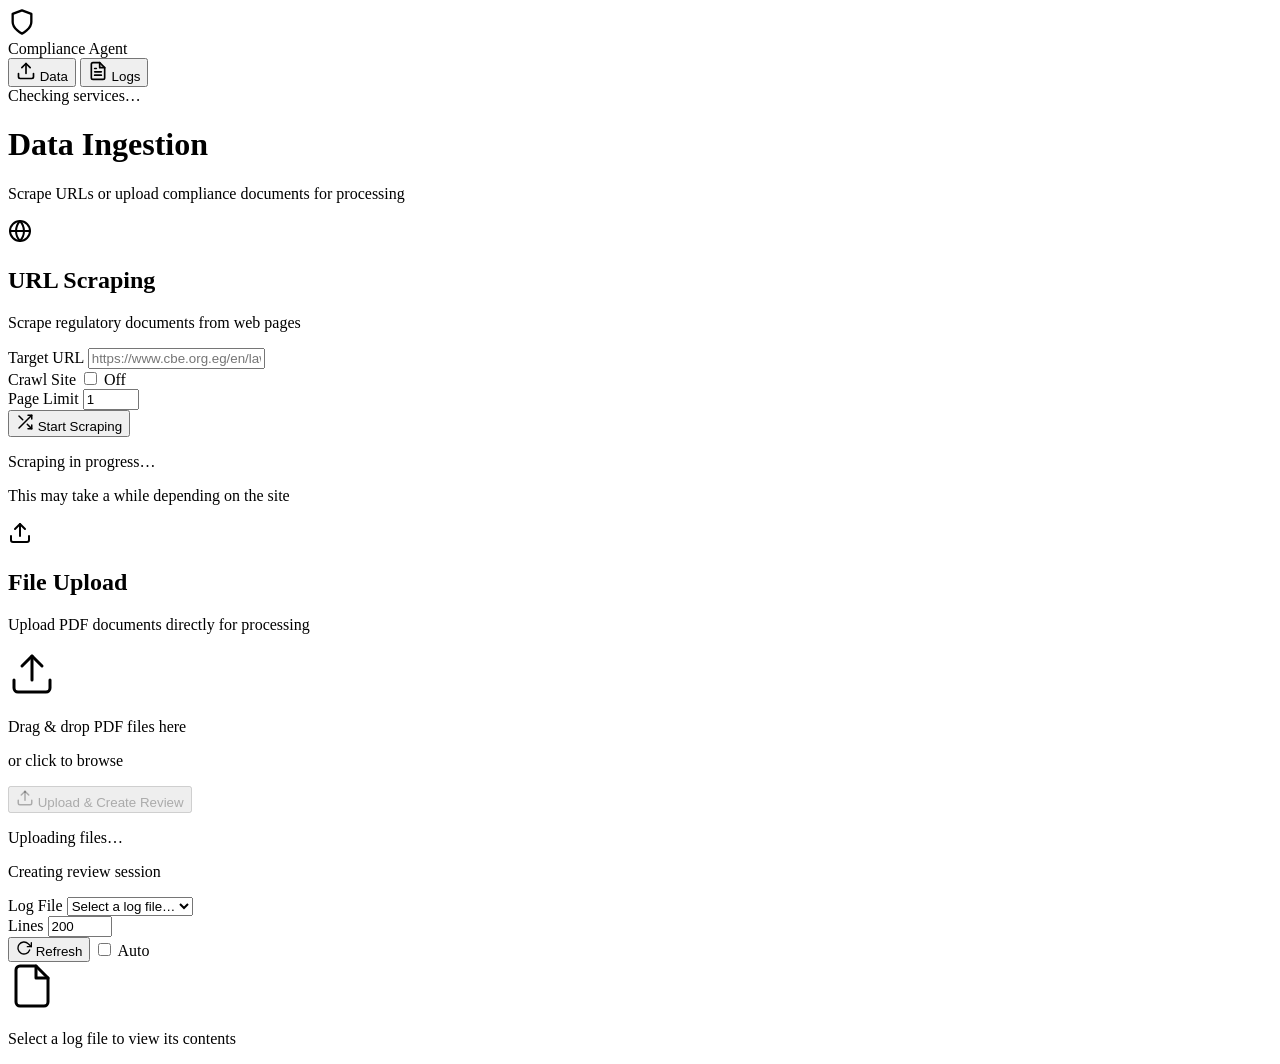
==== src/UI/index.html @ 4f883f66 "dashboard init" ====
<!DOCTYPE html>
<html lang="en">
<head>
    <meta charset="UTF-8">
    <meta name="viewport" content="width=device-width, initial-scale=1.0">
    <meta name="description" content="Compliance Agent Dashboard — Manage document ingestion, URL scraping, and file uploads for regulatory compliance.">
    <title>Compliance Agent — Dashboard</title>

    <!-- Google Fonts -->
    <link rel="preconnect" href="https://fonts.googleapis.com">
    <link rel="preconnect" href="https://fonts.gstatic.com" crossorigin>
    <link href="https://fonts.googleapis.com/css2?family=Inter:wght@300;400;500;600;700&family=Outfit:wght@400;500;600;700;800&display=swap" rel="stylesheet">

    <link rel="stylesheet" href="/ui/styles.css">
</head>
<body>
    <!-- ============================================================ -->
    <!-- SIDEBAR                                                      -->
    <!-- ============================================================ -->
    <aside class="sidebar" id="sidebar">
        <div class="sidebar-brand">
            <div class="brand-icon">
                <svg width="28" height="28" viewBox="0 0 24 24" fill="none" stroke="currentColor" stroke-width="2" stroke-linecap="round" stroke-linejoin="round">
                    <path d="M12 22s8-4 8-10V5l-8-3-8 3v7c0 6 8 10 8 10z"/>
                </svg>
            </div>
            <div class="brand-text">
                <span class="brand-name">Compliance</span>
                <span class="brand-sub">Agent</span>
            </div>
        </div>

        <nav class="sidebar-nav">
            <button class="nav-item active" data-view="data" id="nav-data">
                <svg width="20" height="20" viewBox="0 0 24 24" fill="none" stroke="currentColor" stroke-width="2" stroke-linecap="round" stroke-linejoin="round">
                    <path d="M21 15v4a2 2 0 0 1-2 2H5a2 2 0 0 1-2-2v-4"/>
                    <polyline points="17,8 12,3 7,8"/>
                    <line x1="12" y1="3" x2="12" y2="15"/>
                </svg>
                <span>Data</span>
            </button>

            <button class="nav-item" data-view="logs" id="nav-logs">
                <svg width="20" height="20" viewBox="0 0 24 24" fill="none" stroke="currentColor" stroke-width="2" stroke-linecap="round" stroke-linejoin="round">
                    <path d="M14 2H6a2 2 0 0 0-2 2v16a2 2 0 0 0 2 2h12a2 2 0 0 0 2-2V8z"/>
                    <polyline points="14,2 14,8 20,8"/>
                    <line x1="16" y1="13" x2="8" y2="13"/>
                    <line x1="16" y1="17" x2="8" y2="17"/>
                    <polyline points="10,9 9,9 8,9"/>
                </svg>
                <span>Logs</span>
            </button>
        </nav>

        <div class="sidebar-footer">
            <div class="status-indicator" id="status-indicator">
                <span class="status-dot"></span>
                <span class="status-text">Checking services…</span>
            </div>
        </div>
    </aside>

    <!-- ============================================================ -->
    <!-- MAIN CONTENT                                                 -->
    <!-- ============================================================ -->
    <main class="main-content">
        <!-- Header -->
        <header class="page-header">
            <div class="header-left">
                <h1 id="page-title">Data Ingestion</h1>
                <p class="header-subtitle" id="page-subtitle">Scrape URLs or upload compliance documents for processing</p>
            </div>
            <div class="header-right">
                <div class="header-time" id="header-time"></div>
            </div>
        </header>

        <!-- ====================================================== -->
        <!-- DATA VIEW                                               -->
        <!-- ====================================================== -->
        <section class="view active" id="view-data">
            <div class="data-grid">

                <!-- URL Scraping Card -->
                <div class="card" id="card-url">
                    <div class="card-header">
                        <div class="card-icon url-icon">
                            <svg width="24" height="24" viewBox="0 0 24 24" fill="none" stroke="currentColor" stroke-width="2" stroke-linecap="round" stroke-linejoin="round">
                                <circle cx="12" cy="12" r="10"/>
                                <line x1="2" y1="12" x2="22" y2="12"/>
                                <path d="M12 2a15.3 15.3 0 0 1 4 10 15.3 15.3 0 0 1-4 10 15.3 15.3 0 0 1-4-10 15.3 15.3 0 0 1 4-10z"/>
                            </svg>
                        </div>
                        <div>
                            <h2 class="card-title">URL Scraping</h2>
                            <p class="card-desc">Scrape regulatory documents from web pages</p>
                        </div>
                    </div>

                    <form id="scrape-form" class="card-body">
                        <div class="form-group">
                            <label for="scrape-url" class="form-label">Target URL</label>
                            <input
                                type="url"
                                id="scrape-url"
                                class="form-input"
                                placeholder="https://www.cbe.org.eg/en/laws-regulations/laws/banking-laws"
                                required
                            >
                        </div>

                        <div class="form-row">
                            <div class="form-group toggle-group">
                                <label class="form-label">Crawl Site</label>
                                <label class="toggle" for="scrape-crawl">
                                    <input type="checkbox" id="scrape-crawl">
                                    <span class="toggle-slider"></span>
                                    <span class="toggle-label" id="crawl-label">Off</span>
                                </label>
                            </div>
                            <div class="form-group">
                                <label for="scrape-limit" class="form-label">Page Limit</label>
                                <input
                                    type="number"
                                    id="scrape-limit"
                                    class="form-input small-input"
                                    value="1"
                                    min="1"
                                    max="100"
                                >
                            </div>
                        </div>

                        <button type="submit" class="btn btn-primary" id="btn-scrape">
                            <svg width="18" height="18" viewBox="0 0 24 24" fill="none" stroke="currentColor" stroke-width="2" stroke-linecap="round" stroke-linejoin="round">
                                <polyline points="16,3 21,3 21,8"/>
                                <line x1="4" y1="20" x2="21" y2="3"/>
                                <polyline points="21,16 21,21 16,21"/>
                                <line x1="15" y1="15" x2="21" y2="21"/>
                                <line x1="4" y1="4" x2="9" y2="9"/>
                            </svg>
                            <span>Start Scraping</span>
                        </button>
                    </form>

                    <!-- Loading overlay -->
                    <div class="card-loading" id="scrape-loading">
                        <div class="loading-spinner"></div>
                        <p class="loading-text">Scraping in progress…</p>
                        <p class="loading-hint">This may take a while depending on the site</p>
                    </div>
                </div>

                <!-- File Upload Card -->
                <div class="card" id="card-upload">
                    <div class="card-header">
                        <div class="card-icon upload-icon">
                            <svg width="24" height="24" viewBox="0 0 24 24" fill="none" stroke="currentColor" stroke-width="2" stroke-linecap="round" stroke-linejoin="round">
                                <path d="M21 15v4a2 2 0 0 1-2 2H5a2 2 0 0 1-2-2v-4"/>
                                <polyline points="17,8 12,3 7,8"/>
                                <line x1="12" y1="3" x2="12" y2="15"/>
                            </svg>
                        </div>
                        <div>
                            <h2 class="card-title">File Upload</h2>
                            <p class="card-desc">Upload PDF documents directly for processing</p>
                        </div>
                    </div>

                    <div class="card-body">
                        <!-- Drop zone -->
                        <div class="drop-zone" id="drop-zone">
                            <div class="drop-zone-content">
                                <svg class="drop-zone-icon" width="48" height="48" viewBox="0 0 24 24" fill="none" stroke="currentColor" stroke-width="1.5" stroke-linecap="round" stroke-linejoin="round">
                                    <path d="M21 15v4a2 2 0 0 1-2 2H5a2 2 0 0 1-2-2v-4"/>
                                    <polyline points="17,8 12,3 7,8"/>
                                    <line x1="12" y1="3" x2="12" y2="15"/>
                                </svg>
                                <p class="drop-zone-text">Drag & drop PDF files here</p>
                                <p class="drop-zone-hint">or click to browse</p>
                            </div>
                            <input type="file" id="file-input" accept=".pdf" multiple hidden>
                        </div>

                        <!-- File list -->
                        <div class="file-list" id="file-list"></div>

                        <button type="button" class="btn btn-primary" id="btn-upload" disabled>
                            <svg width="18" height="18" viewBox="0 0 24 24" fill="none" stroke="currentColor" stroke-width="2" stroke-linecap="round" stroke-linejoin="round">
                                <path d="M21 15v4a2 2 0 0 1-2 2H5a2 2 0 0 1-2-2v-4"/>
                                <polyline points="17,8 12,3 7,8"/>
                                <line x1="12" y1="3" x2="12" y2="15"/>
                            </svg>
                            <span>Upload & Create Review</span>
                        </button>
                    </div>

                    <!-- Loading overlay -->
                    <div class="card-loading" id="upload-loading">
                        <div class="loading-spinner"></div>
                        <p class="loading-text">Uploading files…</p>
                        <p class="loading-hint">Creating review session</p>
                    </div>
                </div>
            </div>
        </section>

        <!-- ====================================================== -->
        <!-- LOGS VIEW                                               -->
        <!-- ====================================================== -->
        <section class="view" id="view-logs">
            <div class="logs-container">
                <!-- Log file selector -->
                <div class="logs-toolbar">
                    <div class="logs-selector-group">
                        <label for="log-file-select" class="form-label">Log File</label>
                        <select id="log-file-select" class="form-input form-select">
                            <option value="">Select a log file…</option>
                        </select>
                    </div>
                    <div class="logs-actions">
                        <div class="form-group">
                            <label for="log-tail-lines" class="form-label">Lines</label>
                            <input type="number" id="log-tail-lines" class="form-input small-input" value="200" min="10" max="5000">
                        </div>
                        <button type="button" class="btn btn-secondary" id="btn-refresh-log">
                            <svg width="16" height="16" viewBox="0 0 24 24" fill="none" stroke="currentColor" stroke-width="2" stroke-linecap="round" stroke-linejoin="round">
                                <polyline points="23,4 23,10 17,10"/>
                                <path d="M20.49 15a9 9 0 1 1-2.12-9.36L23 10"/>
                            </svg>
                            <span>Refresh</span>
                        </button>
                        <label class="toggle auto-refresh-toggle" for="log-auto-refresh">
                            <input type="checkbox" id="log-auto-refresh">
                            <span class="toggle-slider"></span>
                            <span class="toggle-label">Auto</span>
                        </label>
                    </div>
                </div>

                <!-- Log viewer -->
                <div class="log-viewer" id="log-viewer">
                    <div class="log-empty">
                        <svg width="48" height="48" viewBox="0 0 24 24" fill="none" stroke="currentColor" stroke-width="1.5" stroke-linecap="round" stroke-linejoin="round">
                            <path d="M14 2H6a2 2 0 0 0-2 2v16a2 2 0 0 0 2 2h12a2 2 0 0 0 2-2V8z"/>
                            <polyline points="14,2 14,8 20,8"/>
                        </svg>
                        <p>Select a log file to view its contents</p>
                    </div>
                </div>
            </div>
        </section>
    </main>

    <!-- ============================================================ -->
    <!-- TOAST CONTAINER                                              -->
    <!-- ============================================================ -->
    <div class="toast-container" id="toast-container"></div>

    <script src="/ui/app.js"></script>
</body>
</html>
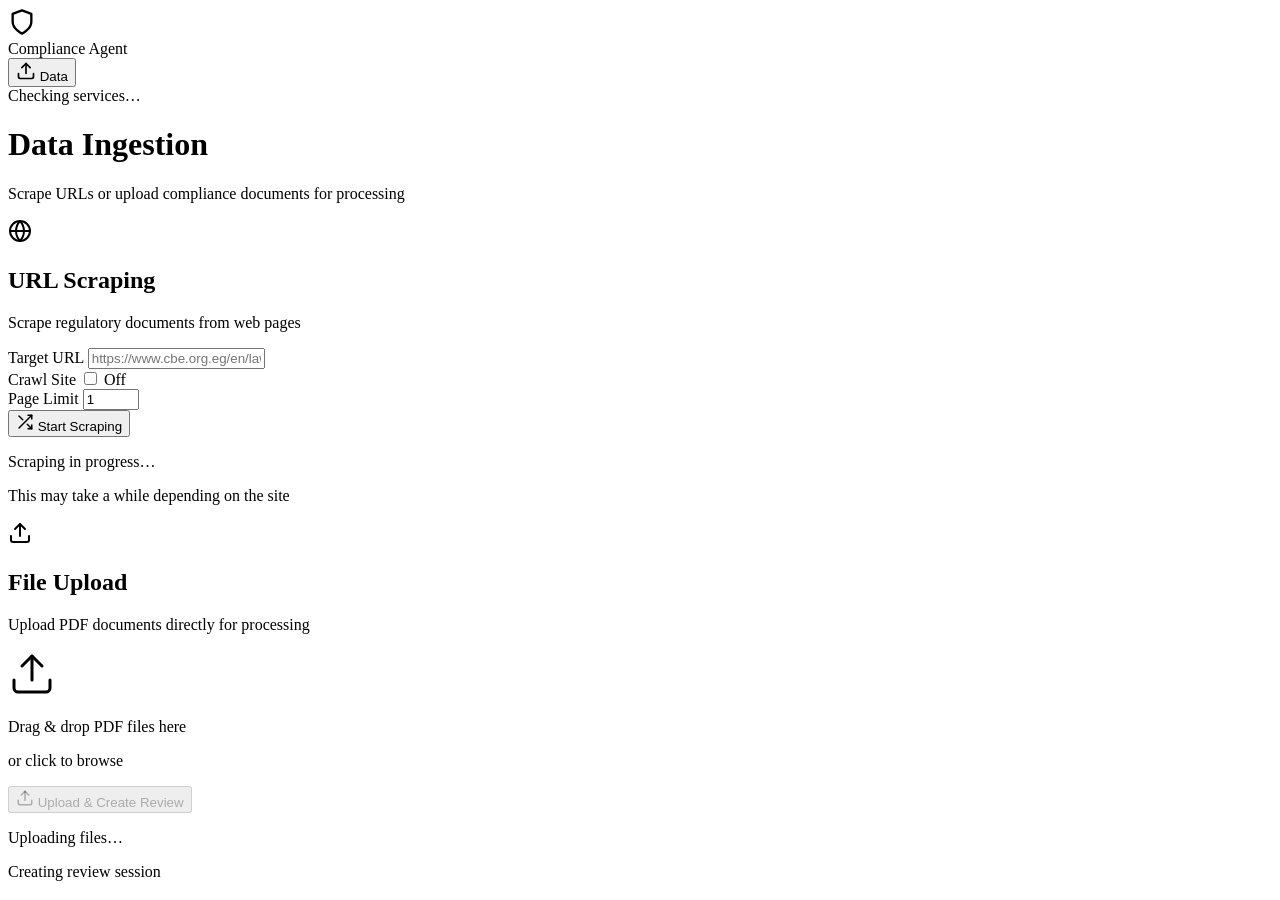
==== commit b033474e: "remove logs tab" ====
--- a/src/UI/index.html
+++ b/src/UI/index.html
@@ -38,17 +38,6 @@
                     <line x1="12" y1="3" x2="12" y2="15"/>
                 </svg>
                 <span>Data</span>
-            </button>
-
-            <button class="nav-item" data-view="logs" id="nav-logs">
-                <svg width="20" height="20" viewBox="0 0 24 24" fill="none" stroke="currentColor" stroke-width="2" stroke-linecap="round" stroke-linejoin="round">
-                    <path d="M14 2H6a2 2 0 0 0-2 2v16a2 2 0 0 0 2 2h12a2 2 0 0 0 2-2V8z"/>
-                    <polyline points="14,2 14,8 20,8"/>
-                    <line x1="16" y1="13" x2="8" y2="13"/>
-                    <line x1="16" y1="17" x2="8" y2="17"/>
-                    <polyline points="10,9 9,9 8,9"/>
-                </svg>
-                <span>Logs</span>
             </button>
         </nav>
 
@@ -204,52 +193,6 @@
                 </div>
             </div>
         </section>
-
-        <!-- ====================================================== -->
-        <!-- LOGS VIEW                                               -->
-        <!-- ====================================================== -->
-        <section class="view" id="view-logs">
-            <div class="logs-container">
-                <!-- Log file selector -->
-                <div class="logs-toolbar">
-                    <div class="logs-selector-group">
-                        <label for="log-file-select" class="form-label">Log File</label>
-                        <select id="log-file-select" class="form-input form-select">
-                            <option value="">Select a log file…</option>
-                        </select>
-                    </div>
-                    <div class="logs-actions">
-                        <div class="form-group">
-                            <label for="log-tail-lines" class="form-label">Lines</label>
-                            <input type="number" id="log-tail-lines" class="form-input small-input" value="200" min="10" max="5000">
-                        </div>
-                        <button type="button" class="btn btn-secondary" id="btn-refresh-log">
-                            <svg width="16" height="16" viewBox="0 0 24 24" fill="none" stroke="currentColor" stroke-width="2" stroke-linecap="round" stroke-linejoin="round">
-                                <polyline points="23,4 23,10 17,10"/>
-                                <path d="M20.49 15a9 9 0 1 1-2.12-9.36L23 10"/>
-                            </svg>
-                            <span>Refresh</span>
-                        </button>
-                        <label class="toggle auto-refresh-toggle" for="log-auto-refresh">
-                            <input type="checkbox" id="log-auto-refresh">
-                            <span class="toggle-slider"></span>
-                            <span class="toggle-label">Auto</span>
-                        </label>
-                    </div>
-                </div>
-
-                <!-- Log viewer -->
-                <div class="log-viewer" id="log-viewer">
-                    <div class="log-empty">
-                        <svg width="48" height="48" viewBox="0 0 24 24" fill="none" stroke="currentColor" stroke-width="1.5" stroke-linecap="round" stroke-linejoin="round">
-                            <path d="M14 2H6a2 2 0 0 0-2 2v16a2 2 0 0 0 2 2h12a2 2 0 0 0 2-2V8z"/>
-                            <polyline points="14,2 14,8 20,8"/>
-                        </svg>
-                        <p>Select a log file to view its contents</p>
-                    </div>
-                </div>
-            </div>
-        </section>
     </main>
 
     <!-- ============================================================ -->
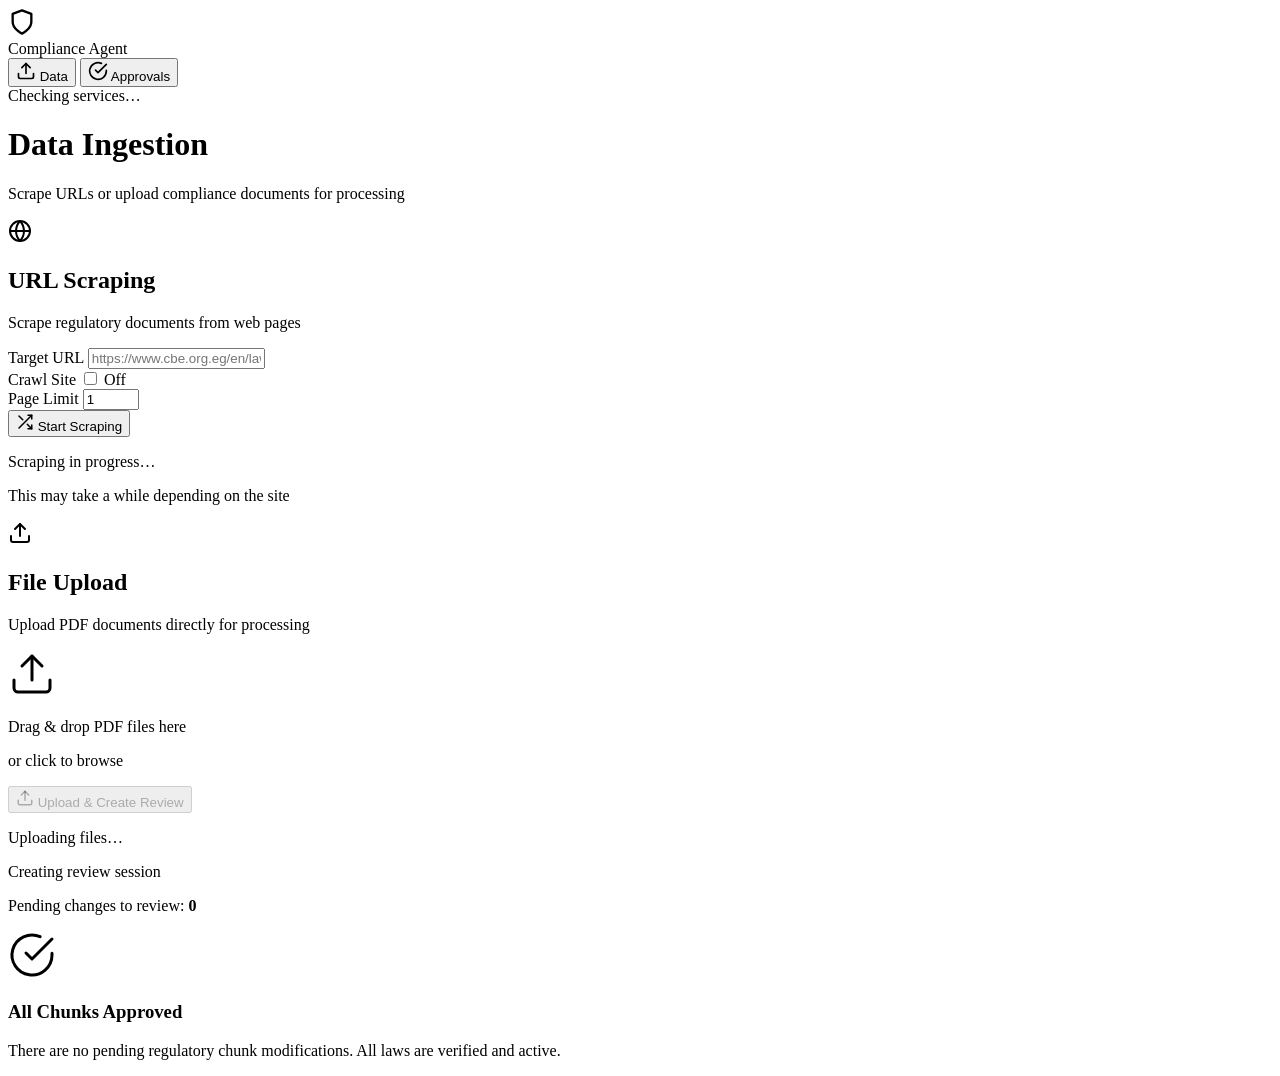
==== commit 2d5530d0: "add Approvals tab" ====
--- a/src/UI/index.html
+++ b/src/UI/index.html
@@ -38,6 +38,13 @@
                     <line x1="12" y1="3" x2="12" y2="15"/>
                 </svg>
                 <span>Data</span>
+            </button>
+            <button class="nav-item" data-view="approvals" id="nav-approvals">
+                <svg width="20" height="20" viewBox="0 0 24 24" fill="none" stroke="currentColor" stroke-width="2" stroke-linecap="round" stroke-linejoin="round">
+                    <path d="M22 11.08V12a10 10 0 1 1-5.93-9.14"/>
+                    <polyline points="22,4 12,14.01 9,11.01"/>
+                </svg>
+                <span>Approvals</span>
             </button>
         </nav>
 
@@ -193,6 +200,30 @@
                 </div>
             </div>
         </section>
+
+        <!-- ====================================================== -->
+        <!-- APPROVALS VIEW                                         -->
+        <!-- ====================================================== -->
+        <section class="view" id="view-approvals">
+            <div class="approvals-container">
+                <div class="approvals-header-bar">
+                    <p class="approvals-count-text">Pending changes to review: <strong id="pending-count">0</strong></p>
+                </div>
+                
+                <!-- Pending Approvals list -->
+                <div class="approvals-list" id="approvals-list"></div>
+                
+                <!-- Empty state placeholder -->
+                <div class="approvals-empty" id="approvals-empty">
+                    <svg width="48" height="48" viewBox="0 0 24 24" fill="none" stroke="currentColor" stroke-width="1.5" stroke-linecap="round" stroke-linejoin="round">
+                        <path d="M22 11.08V12a10 10 0 1 1-5.93-9.14"/>
+                        <polyline points="22,4 12,14.01 9,11.01"/>
+                    </svg>
+                    <h3 class="empty-title">All Chunks Approved</h3>
+                    <p class="empty-desc">There are no pending regulatory chunk modifications. All laws are verified and active.</p>
+                </div>
+            </div>
+        </section>
     </main>
 
     <!-- ============================================================ -->
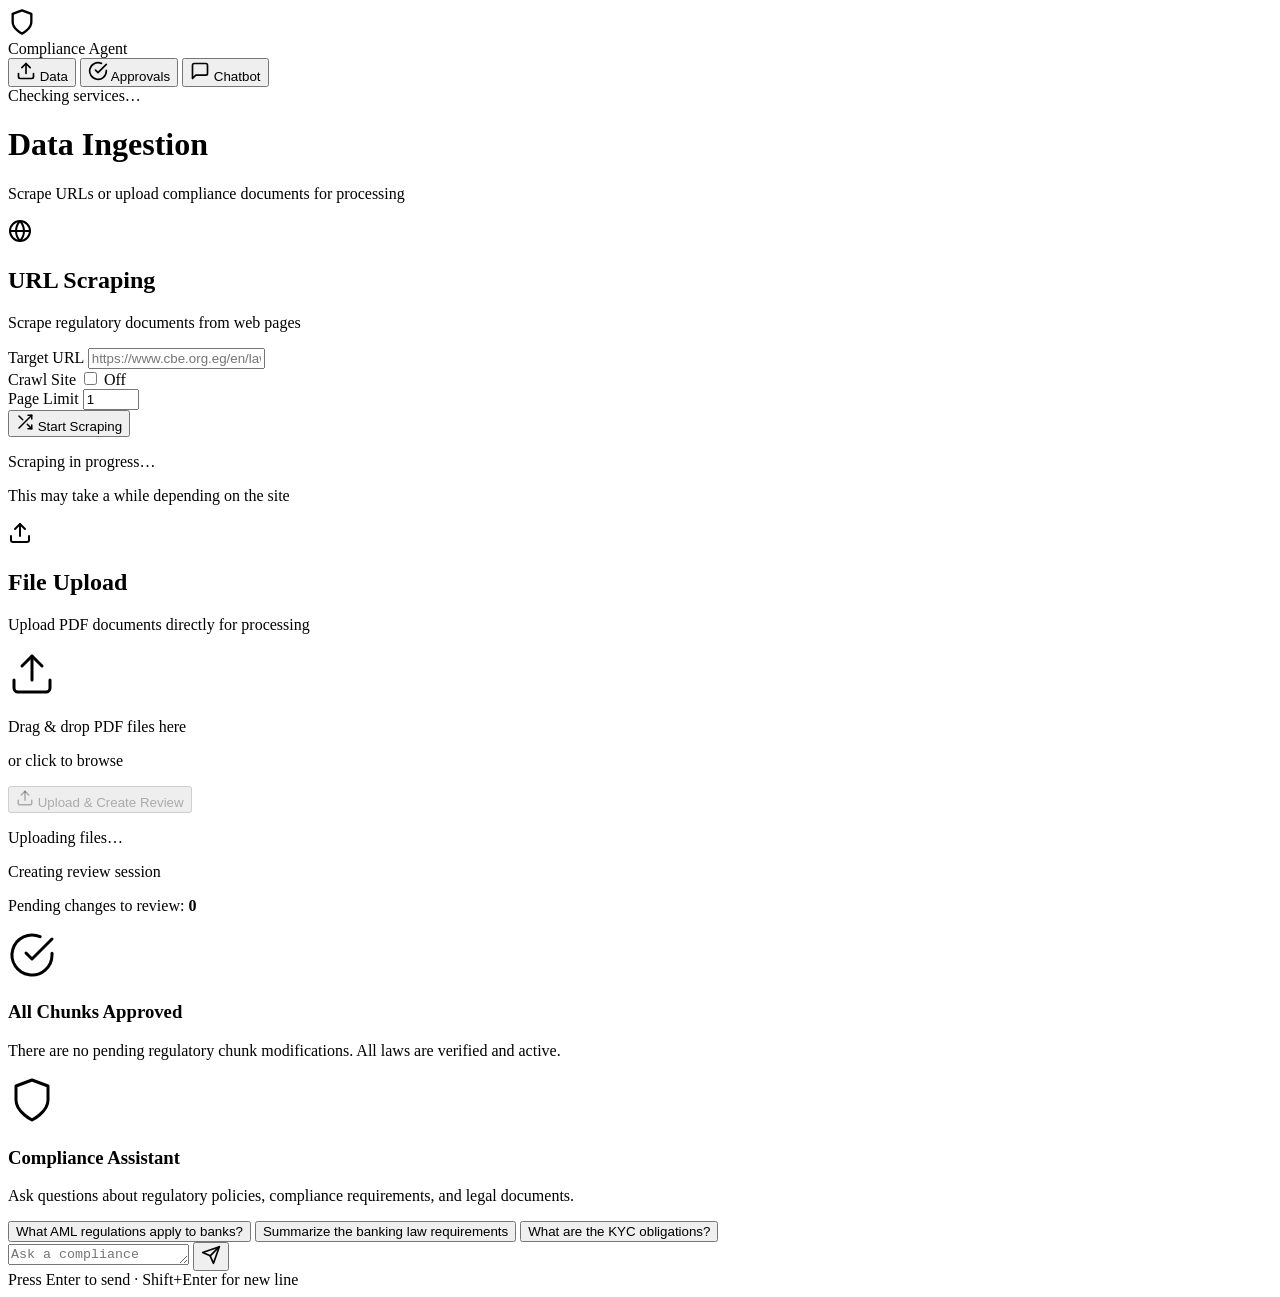
==== commit cb008b19: "add chatbot tab to dashboard" ====
--- a/src/UI/index.html
+++ b/src/UI/index.html
@@ -45,6 +45,12 @@
                     <polyline points="22,4 12,14.01 9,11.01"/>
                 </svg>
                 <span>Approvals</span>
+            </button>
+            <button class="nav-item" data-view="chatbot" id="nav-chatbot">
+                <svg width="20" height="20" viewBox="0 0 24 24" fill="none" stroke="currentColor" stroke-width="2" stroke-linecap="round" stroke-linejoin="round">
+                    <path d="M21 15a2 2 0 0 1-2 2H7l-4 4V5a2 2 0 0 1 2-2h14a2 2 0 0 1 2 2z"/>
+                </svg>
+                <span>Chatbot</span>
             </button>
         </nav>
 
@@ -224,6 +230,50 @@
                 </div>
             </div>
         </section>
+
+        <!-- ====================================================== -->
+        <!-- CHATBOT VIEW                                           -->
+        <!-- ====================================================== -->
+        <section class="view" id="view-chatbot">
+            <div class="chat-container">
+                <!-- Chat Messages Area -->
+                <div class="chat-messages" id="chat-messages">
+                    <div class="chat-welcome" id="chat-welcome">
+                        <div class="chat-welcome-icon">
+                            <svg width="48" height="48" viewBox="0 0 24 24" fill="none" stroke="currentColor" stroke-width="1.5" stroke-linecap="round" stroke-linejoin="round">
+                                <path d="M12 22s8-4 8-10V5l-8-3-8 3v7c0 6 8 10 8 10z"/>
+                            </svg>
+                        </div>
+                        <h3>Compliance Assistant</h3>
+                        <p>Ask questions about regulatory policies, compliance requirements, and legal documents.</p>
+                        <div class="chat-welcome-chips">
+                            <button class="chip-btn" onclick="sendQuickQuestion(this)">What AML regulations apply to banks?</button>
+                            <button class="chip-btn" onclick="sendQuickQuestion(this)">Summarize the banking law requirements</button>
+                            <button class="chip-btn" onclick="sendQuickQuestion(this)">What are the KYC obligations?</button>
+                        </div>
+                    </div>
+                </div>
+
+                <!-- Chat Input Bar -->
+                <div class="chat-input-bar">
+                    <div class="chat-input-wrapper">
+                        <textarea id="chat-input" 
+                                  class="chat-input" 
+                                  placeholder="Ask a compliance question..." 
+                                  rows="1"
+                                  onkeydown="handleChatKeydown(event)"
+                                  oninput="autoResizeChatInput(this)"></textarea>
+                        <button id="chat-send-btn" class="btn-send" onclick="sendChatMessage()" title="Send message">
+                            <svg width="20" height="20" viewBox="0 0 24 24" fill="none" stroke="currentColor" stroke-width="2" stroke-linecap="round" stroke-linejoin="round">
+                                <line x1="22" y1="2" x2="11" y2="13"></line>
+                                <polygon points="22 2 15 22 11 13 2 9 22 2"></polygon>
+                            </svg>
+                        </button>
+                    </div>
+                    <div class="chat-input-hint">Press Enter to send · Shift+Enter for new line</div>
+                </div>
+            </div>
+        </section>
     </main>
 
     <!-- ============================================================ -->
